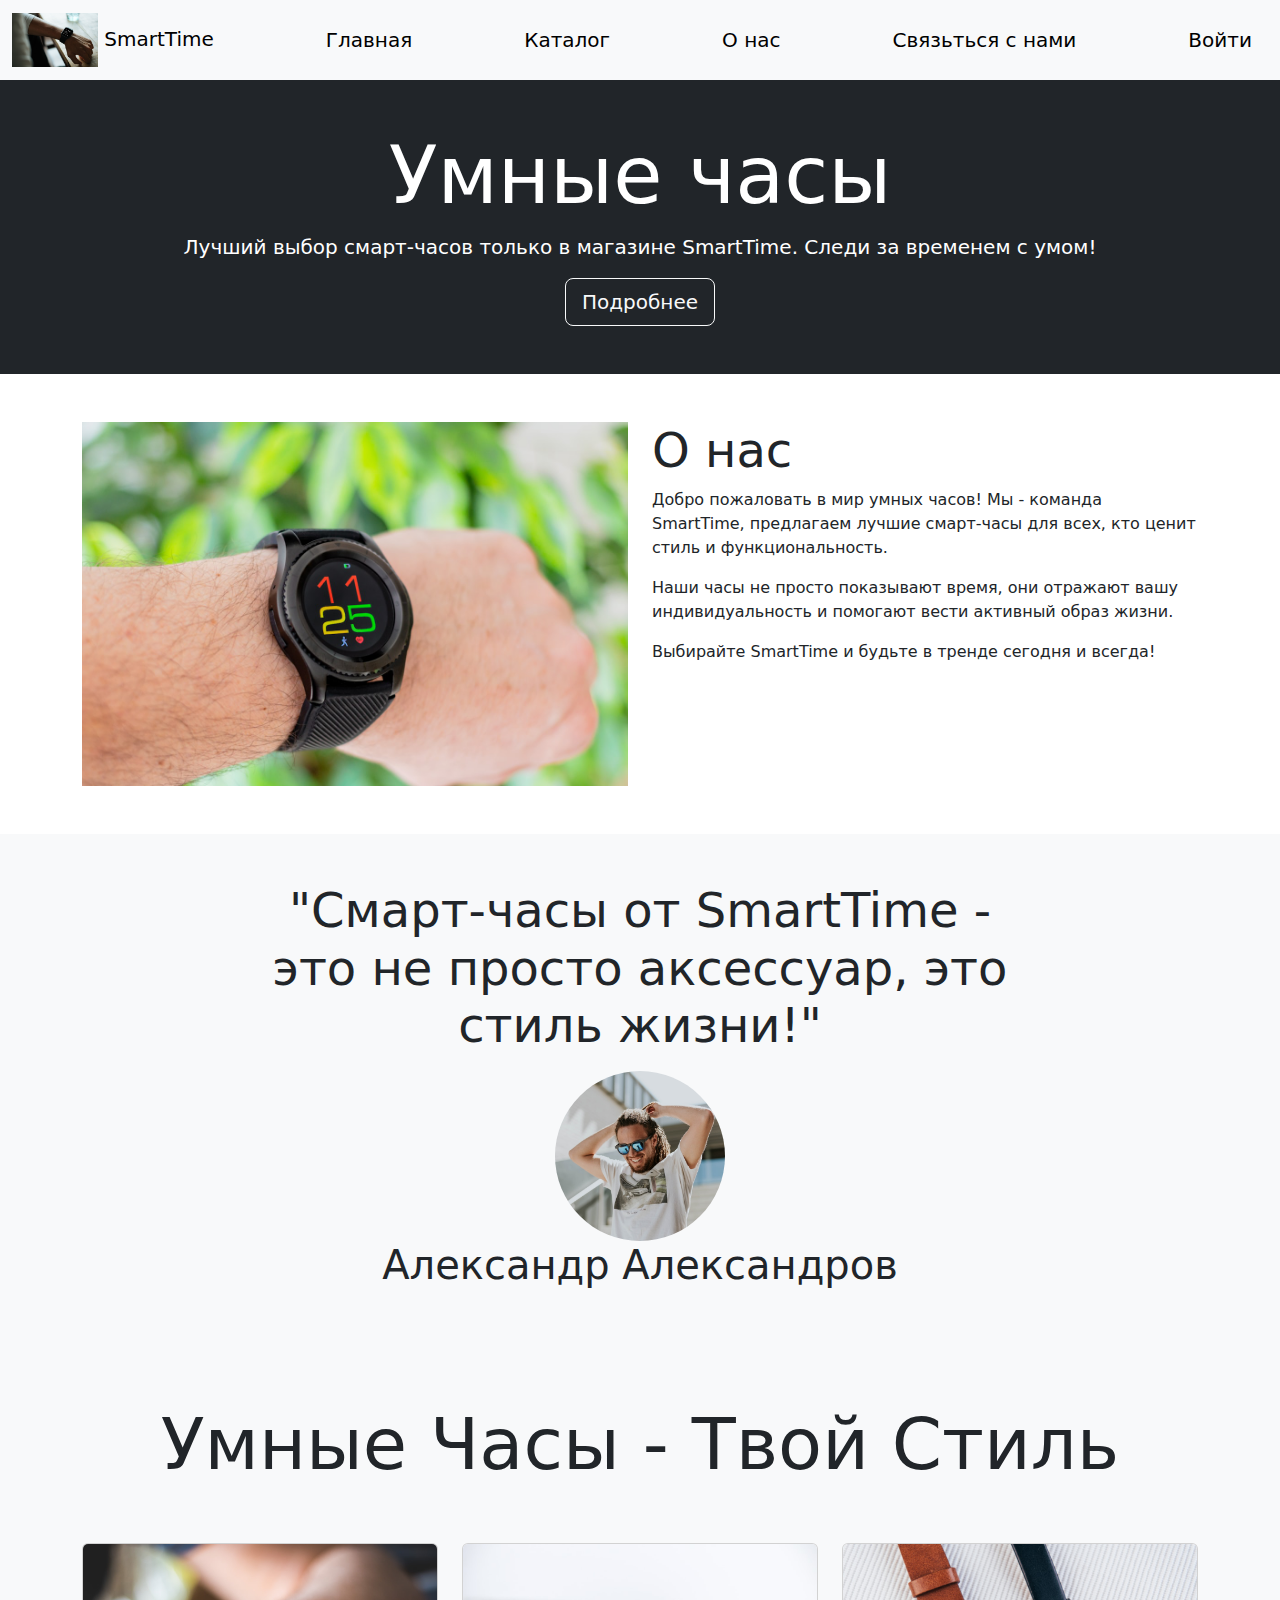
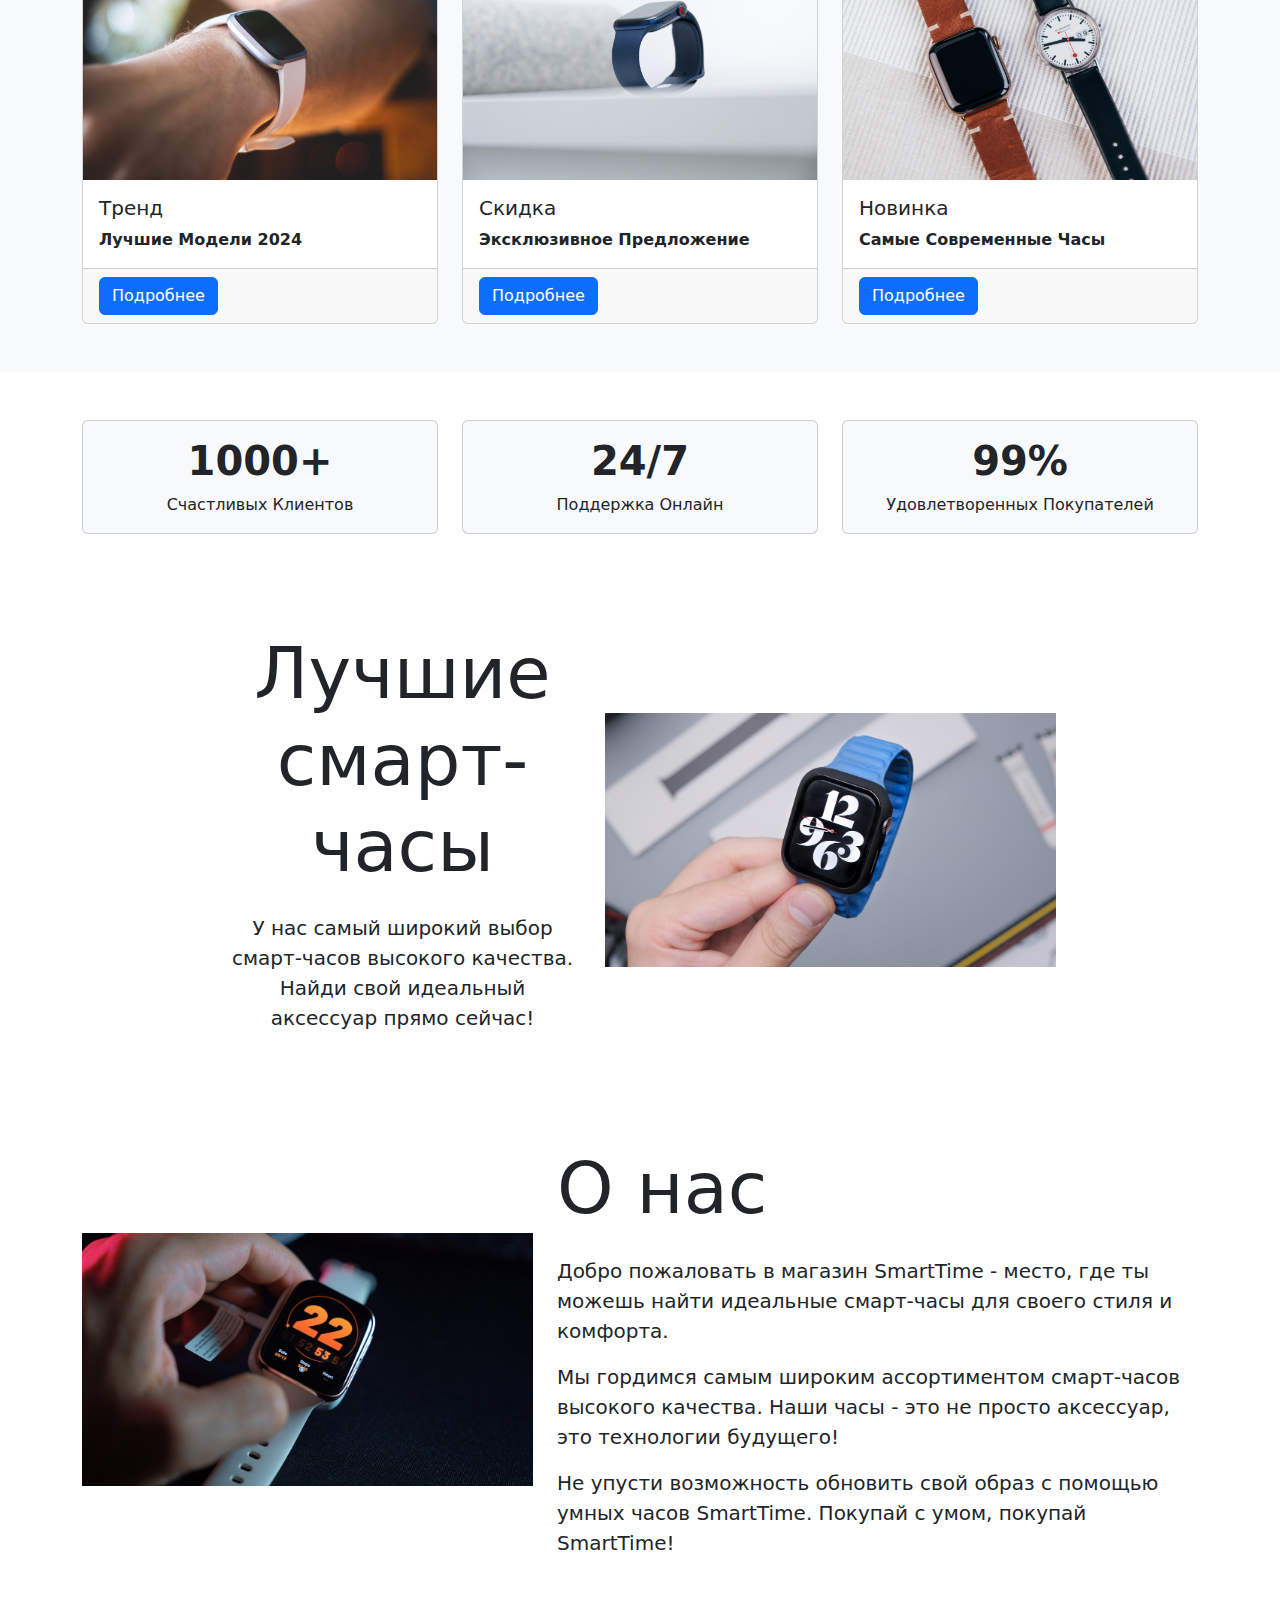
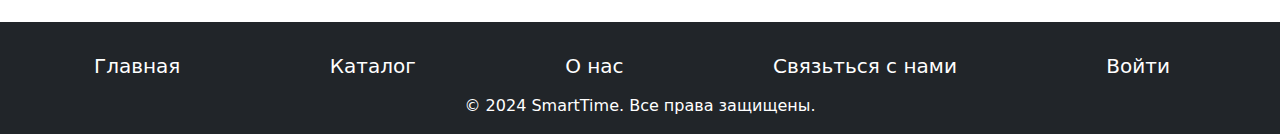
==== index.html @ 34c618f7 "Add files via upload" ====
<!DOCTYPE html>
<html lang="en">

<head>
    <meta charset="UTF-8">
    <meta http-equiv="X-UA-Compatible" content="IE=edge">
    <meta name="viewport" content="width=device-width, initial-scale=1.0">
    <link href="https://cdn.jsdelivr.net/npm/bootstrap@5.3.3/dist/css/bootstrap.min.css" rel="stylesheet" integrity="sha384-QWTKZyjpPEjISv5WaRU9OFeRpok6YctnYmDr5pNlyT2bRjXh0JMhjY6hW+ALEwIH" crossorigin="anonymous">
    <link rel="stylesheet" href="index.css">
    <title>SmartTime</title>
</head>

<body>
    <nav class="navbar bg-body-tertiary">
        <div class="container-fluid">
            <a class="navbar-brand" href="index.html">
                <img src="img/logo.jpeg" alt="Logo" width="86" height="54" class="d-inline-block align-text-center"> SmartTime
            </a>
            <a class="navbar-brand" href="index.html">Главная</a>
            <a class="navbar-brand" href="catalog.html">Каталог</a>
            <a class="navbar-brand" href="about_us.html">О нас</a>
            <a class="navbar-brand" href="team.html">Связьться с нами</a>
            <a class="navbar-brand" href="reviews.html">Войти</a>
        </div>
    </nav>

    <section class="text-white bg-dark text-center p-5">
        <div class="container">
            <h1 class="display-1"><strong>Умные часы</strong></h1>
            <p class="lead">Лучший выбор смарт-часов только в магазине SmartTime. Следи за временем с умом!</p>
            <a href="#" class="btn btn-outline-light btn-lg">Подробнее</a>
        </div>
    </section>

    <section class="py-5">
        <div class="container">
            <div class="row">
                <div class="col-lg-6 mb-3 mb-lg-0">
                    <img src="img/1.2.jpeg" alt="SmartTime" class="img-fluid">
                </div>
                <div class="col-lg-6">
                    <h4 class="display-5"><strong>О нас</strong></h4>
                    <p>Добро пожаловать в мир умных часов! Мы - команда SmartTime, предлагаем лучшие смарт-часы для всех, кто ценит стиль и функциональность.</p>
                    <p>Наши часы не просто показывают время, они отражают вашу индивидуальность и помогают вести активный образ жизни.</p>
                    <p>Выбирайте SmartTime и будьте в тренде сегодня и всегда!</p>
                </div>
            </div>
        </div>
    </section>
    <section class="text-center bg-light py-5">
        <div class="container">
            <div class="row justify-content-center">
                <div class="col-lg-8">
                    <blockquote class="blockquote">
                        <p class="display-5"><strong>"Смарт-часы от SmartTime - это не просто аксессуар, это стиль жизни!"</strong></p>
                    </blockquote>
                    <div class="testimonial-image">
                        <img src="img/aleksand.jpeg" alt="Отзыв Александра Иванова" class="rounded-circle mx-auto d-block" style="width: 170px; height: 170px;">
                    </div>
                    <blockquote class="blockquote">
                        <p class="display-6">Александр Александров</p>
                    </blockquote>
                </div>
            </div>
        </div>
    </section>


    <section class="news bg-light py-5">
        <div class="container">
            <div class="row justify-content-center mb-5">
                <div class="col-12 text-center">
                    <h2 class="display-2"><strong>Умные Часы - Твой Стиль</strong></h2>
                </div>
            </div>

            <div class="row row-cols-1 row-cols-md-2 row-cols-lg-3 g-4">
                <div class="col">
                    <div class="card h-100">
                        <img src="img/2.1.jpeg" class="card-img-top" alt="Trendy Smartwatch">
                        <div class="card-body">
                            <h5 class="card-title">Тренд</h5>
                            <p class="card-text"><strong>Лучшие Модели 2024</strong></p>
                        </div>
                        <div class="card-footer">
                            <a href="#" class="btn btn-primary">Подробнее</a>
                        </div>
                    </div>
                </div>
                <div class="col">
                    <div class="card h-100">
                        <img src="img/2.2.jpeg" class="card-img-top" alt="Discounted Smartwatch">
                        <div class="card-body">
                            <h5 class="card-title">Скидка</h5>
                            <p class="card-text"><strong>Эксклюзивное Предложение</strong></p>
                        </div>
                        <div class="card-footer">
                            <a href="#" class="btn btn-primary">Подробнее</a>
                        </div>
                    </div>
                </div>
                <div class="col">
                    <div class="card h-100">
                        <img src="img/2.3.jpeg" class="card-img-top" alt="Newest Smartwatch">
                        <div class="card-body">
                            <h5 class="card-title">Новинка</h5>
                            <p class="card-text"><strong>Самые Современные Часы</strong></p>
                        </div>
                        <div class="card-footer">
                            <a href="#" class="btn btn-primary">Подробнее</a>
                        </div>
                    </div>
                </div>
            </div>
        </div>
    </section>


    <section class="news bs-bwarning-bg-subtle py-5">
        <div class="container">
            <div class="row text-center g-4">
                <div class="col-md-6 col-lg-4">
                    <div class="card bg-light">
                        <div class="card-body">
                            <h1 class="card-title"><strong>1000+</strong></h1>
                            <p class="card-text">Счастливых Клиентов</p>
                        </div>
                    </div>
                </div>
                <div class="col-md-6 col-lg-4">
                    <div class="card bg-light">
                        <div class="card-body">
                            <h1 class="card-title"><strong>24/7</strong></h1>
                            <p class="card-text">Поддержка Онлайн</p>
                        </div>
                    </div>
                </div>
                <div class="col-md-6 col-lg-4">
                    <div class="card bg-light">
                        <div class="card-body">
                            <h1 class="card-title"><strong>99%</strong></h1>
                            <p class="card-text">Удовлетворенных Покупателей</p>
                        </div>
                    </div>
                </div>
            </div>
        </div>
    </section>


    <section class="py-5">
        <div class="container">
            <div class="row justify-content-center align-items-center">
                <div class="col-lg-4 text-center">
                    <h2 class="mb-4 display-2"><strong>Лучшие смарт-часы</strong></h2>
                    <p class="lead">У нас самый широкий выбор смарт-часов высокого качества. Найди свой идеальный аксессуар прямо сейчас!</p>
                </div>
                <div class="col-lg-5 mb-4 mb-lg-0">
                    <img class="img-fluid" src="img/3.1.jpeg" alt="Best Smartwatches">
                </div>
            </div>
        </div>
    </section>

    <section class="py-5 ">
        <div class="container">
            <div class="row justify-content-center align-items-center">
                <div class="col-lg-5 mb-4 mb-lg-0">
                    <img class="img-fluid" src="img/3.2.jpeg" alt="About SmartTime">
                </div>
                <div class="col-lg-7">
                    <h2 class="mb-4 display-2"><strong>О нас</strong></h2>
                    <p class="lead">Добро пожаловать в магазин SmartTime - место, где ты можешь найти идеальные смарт-часы для своего стиля и комфорта.</p>
                    <p class="lead">Мы гордимся самым широким ассортиментом смарт-часов высокого качества. Наши часы - это не просто аксессуар, это технологии будущего!</p>
                    <p class="lead">Не упусти возможность обновить свой образ с помощью умных часов SmartTime. Покупай с умом, покупай SmartTime!</p>
                </div>
            </div>
        </div>
    </section>

    <footer class="text-center text-white bg-dark p-3">
        <div class="container">
            <nav class="navbar">
                <div class="container-fluid">
                    <a class="navbar-brand text-white" href="index.html">Главная</a>
                    <a class="navbar-brand text-white" href="catalog.html">Каталог</a>
                    <a class="navbar-brand text-white" href="about_us.html">О нас</a>
                    <a class="navbar-brand text-white" href="team.html">Связьться с нами</a>
                    <a class="navbar-brand text-white" href="reviews.html">Войти</a>
                </div>
            </nav>
            <div class="text-white">
                © 2024 SmartTime. Все права защищены.
            </div>
        </div>
    </footer>

    <script src="https://code.jquery.com/jquery-3.3.1.slim.min.js"></script>
    <script src="https://cdnjs.cloudflare.com/ajax/libs/popper.js/1.14.7/umd/popper.min.js"></script>
    <script src="https://stackpath.bootstrapcdn.com/bootstrap/4.3.1/js/bootstrap.min.js"></script>
</body>

</html>
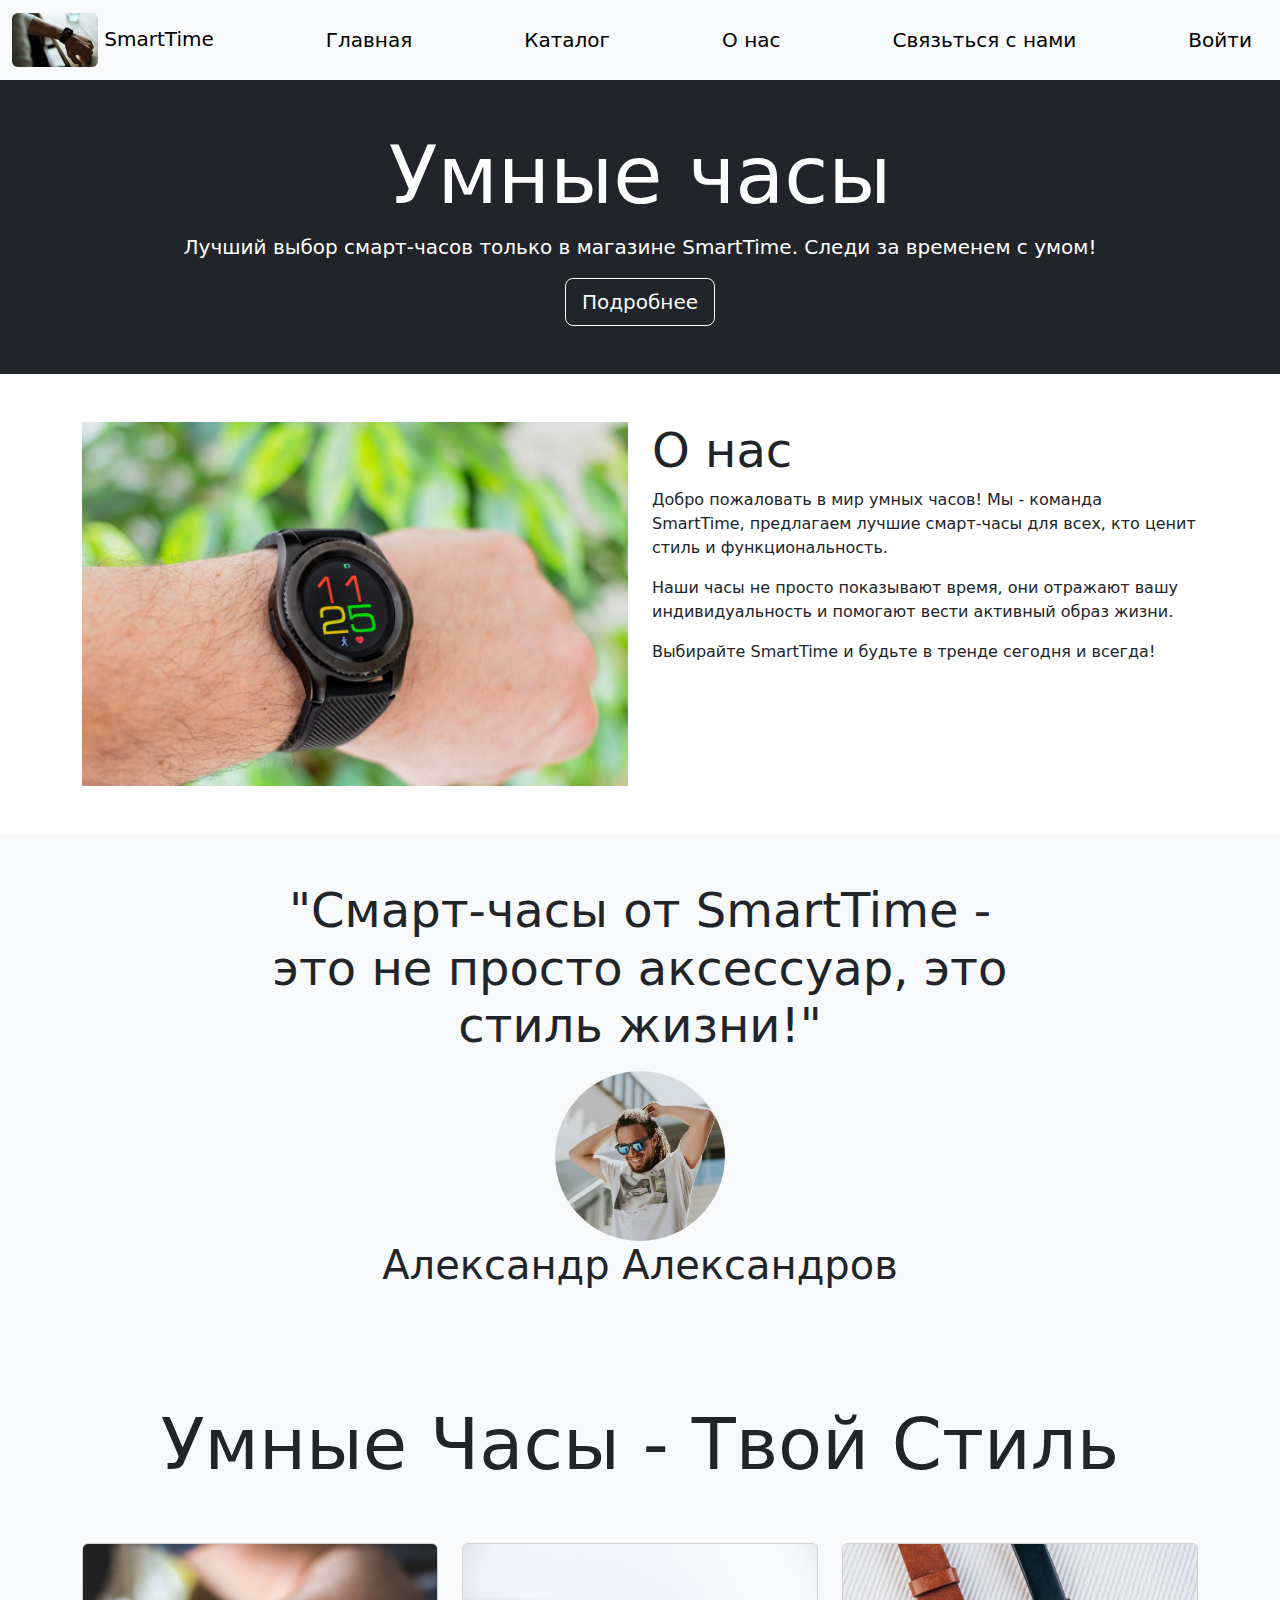
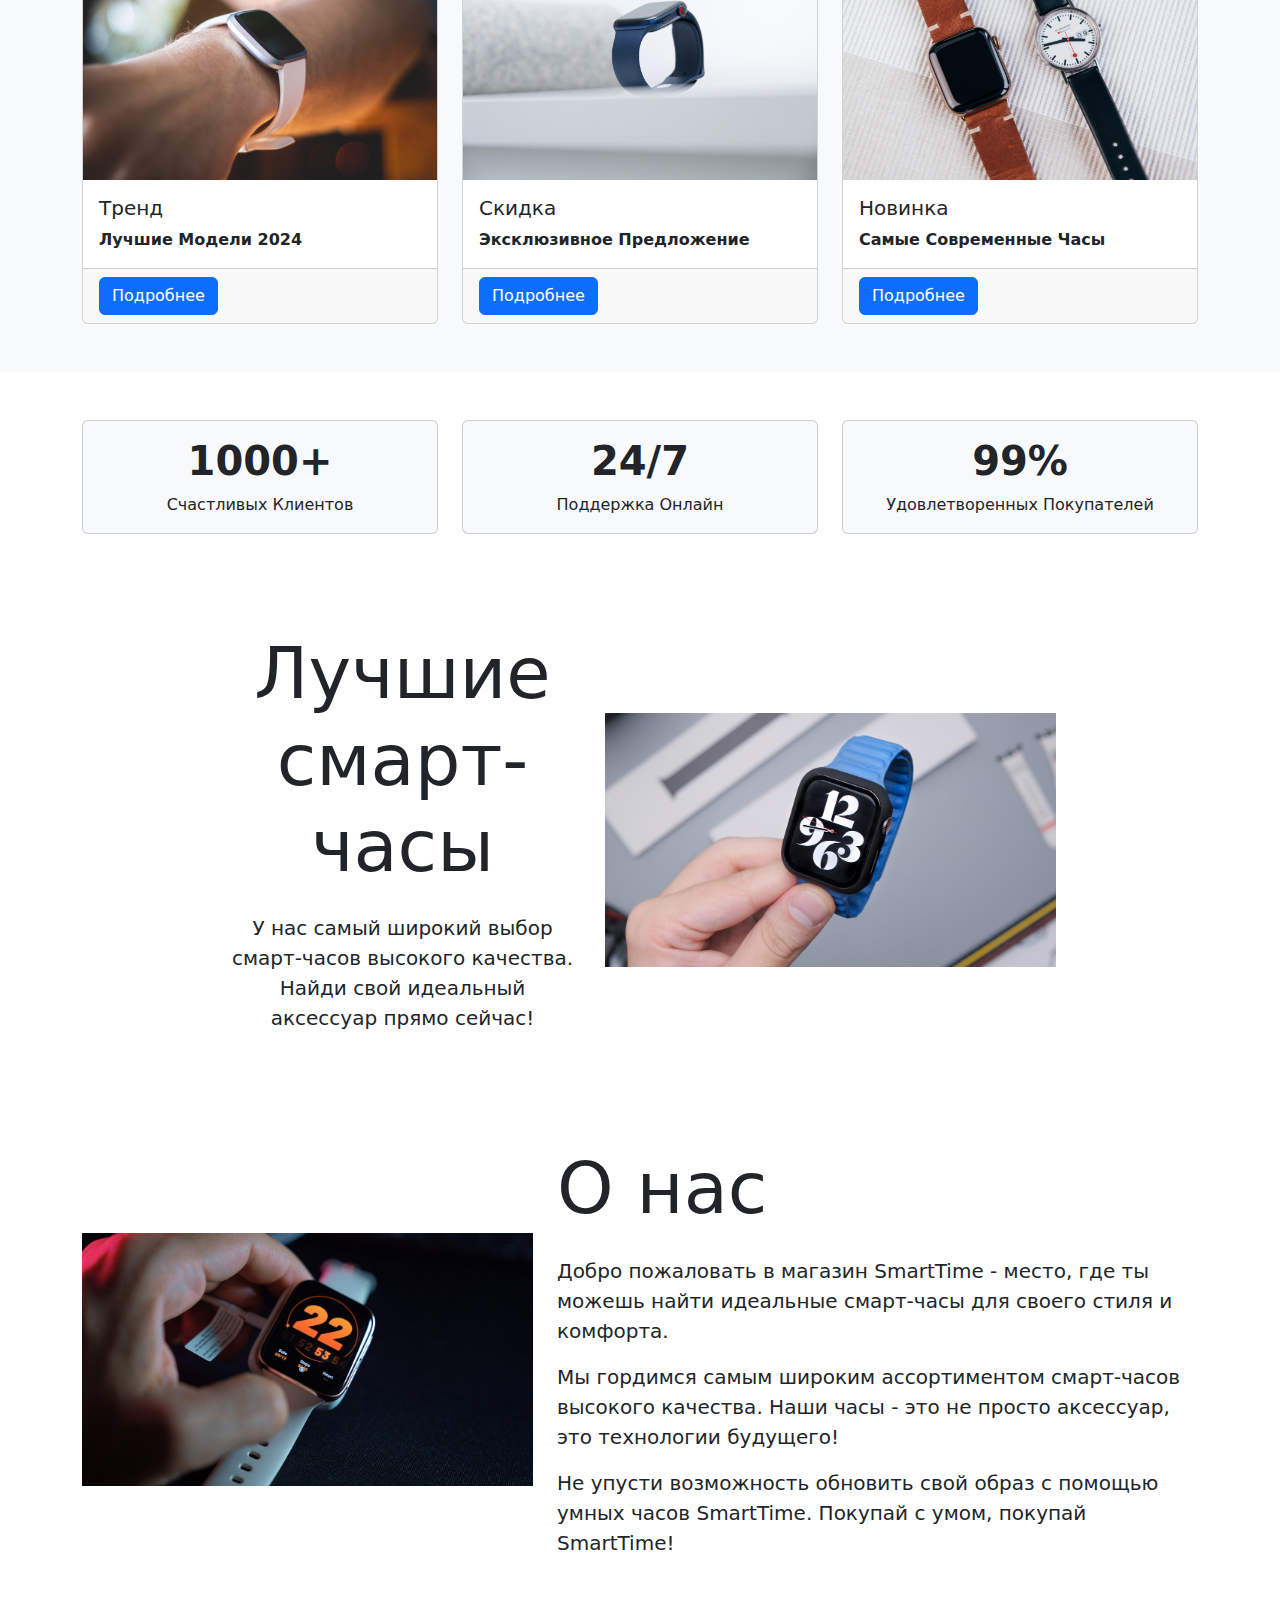
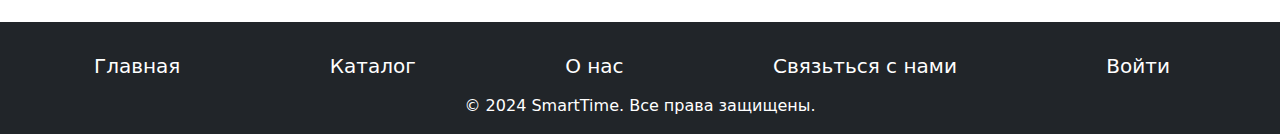
==== commit ebcee101: "Update index.html" ====
--- a/index.html
+++ b/index.html
@@ -14,7 +14,7 @@
     <nav class="navbar bg-body-tertiary">
         <div class="container-fluid">
             <a class="navbar-brand" href="index.html">
-                <img src="img/logo.jpeg" alt="Logo" width="86" height="54" class="d-inline-block align-text-center"> SmartTime
+                <img src="img/logo.jpeg" alt="Logo" width="86" height="54" class="d-inline-block align-text-center rounded"> SmartTime
             </a>
             <a class="navbar-brand" href="index.html">Главная</a>
             <a class="navbar-brand" href="catalog.html">Каталог</a>
@@ -200,4 +200,4 @@
     <script src="https://stackpath.bootstrapcdn.com/bootstrap/4.3.1/js/bootstrap.min.js"></script>
 </body>
 
-</html>+</html>
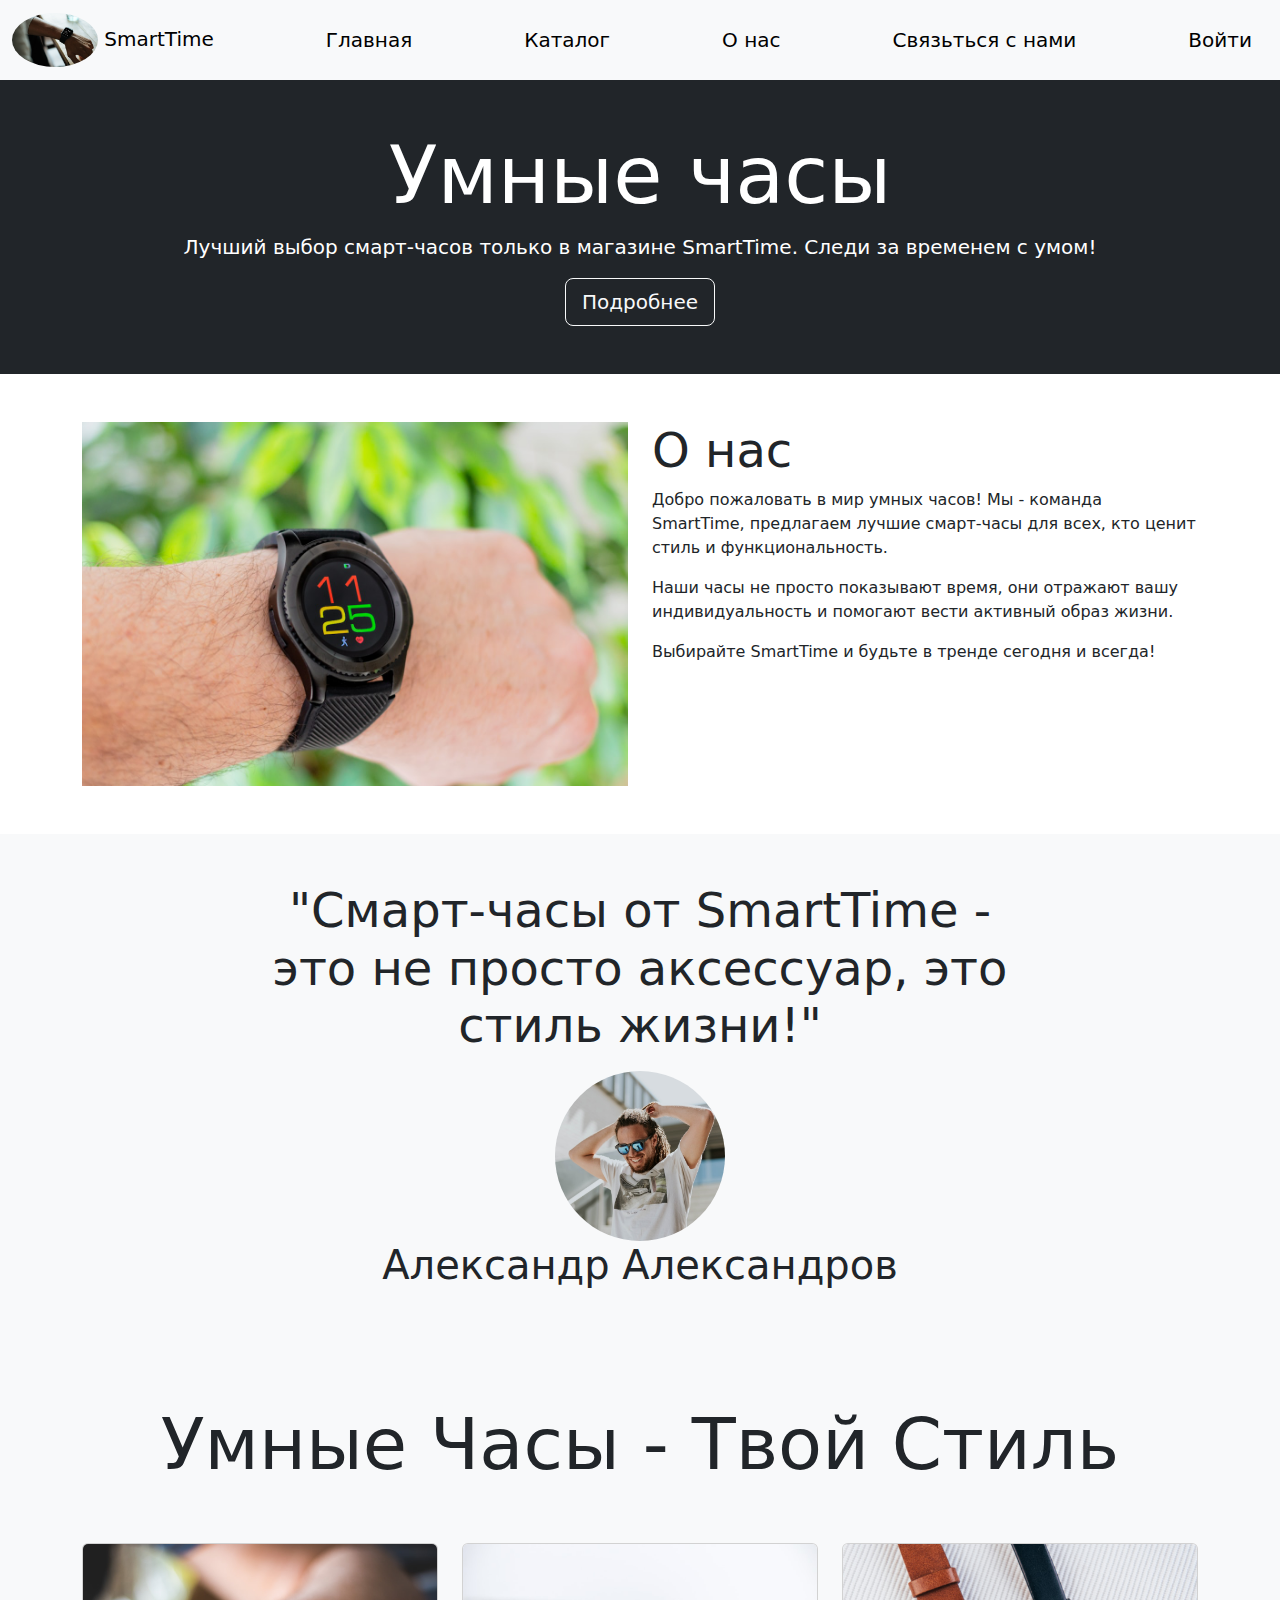
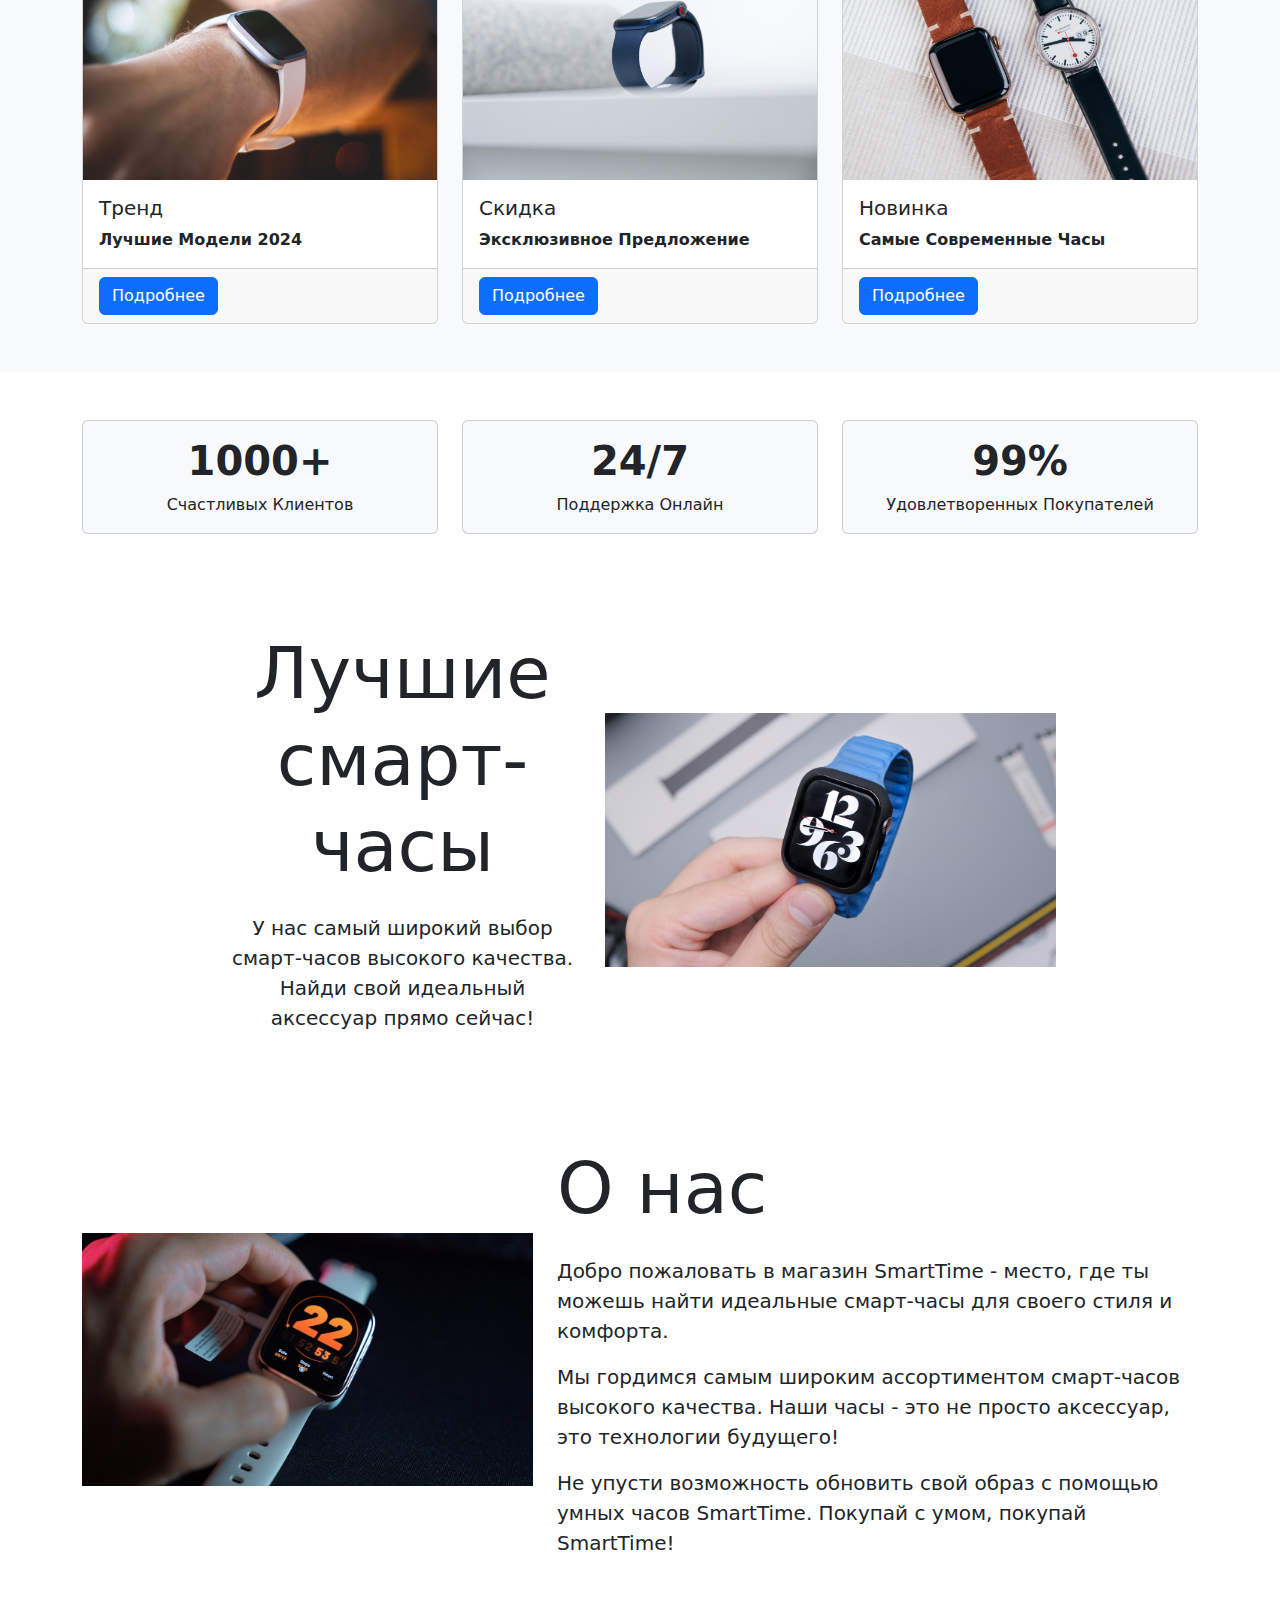
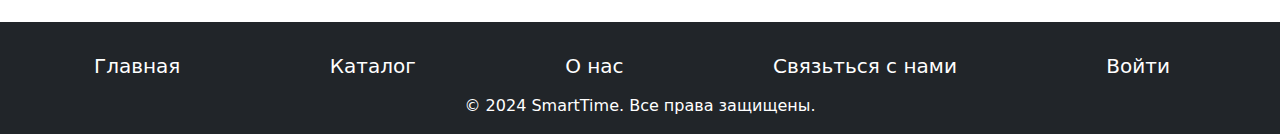
==== commit aca1afa9: "Update index.html" ====
--- a/index.html
+++ b/index.html
@@ -14,7 +14,7 @@
     <nav class="navbar bg-body-tertiary">
         <div class="container-fluid">
             <a class="navbar-brand" href="index.html">
-                <img src="img/logo.jpeg" alt="Logo" width="86" height="54" class="d-inline-block align-text-center rounded"> SmartTime
+                <img src="img/logo.jpeg" alt="Logo" width="86" height="54" class="d-inline-block align-text-center rounded-circle"> SmartTime
             </a>
             <a class="navbar-brand" href="index.html">Главная</a>
             <a class="navbar-brand" href="catalog.html">Каталог</a>
